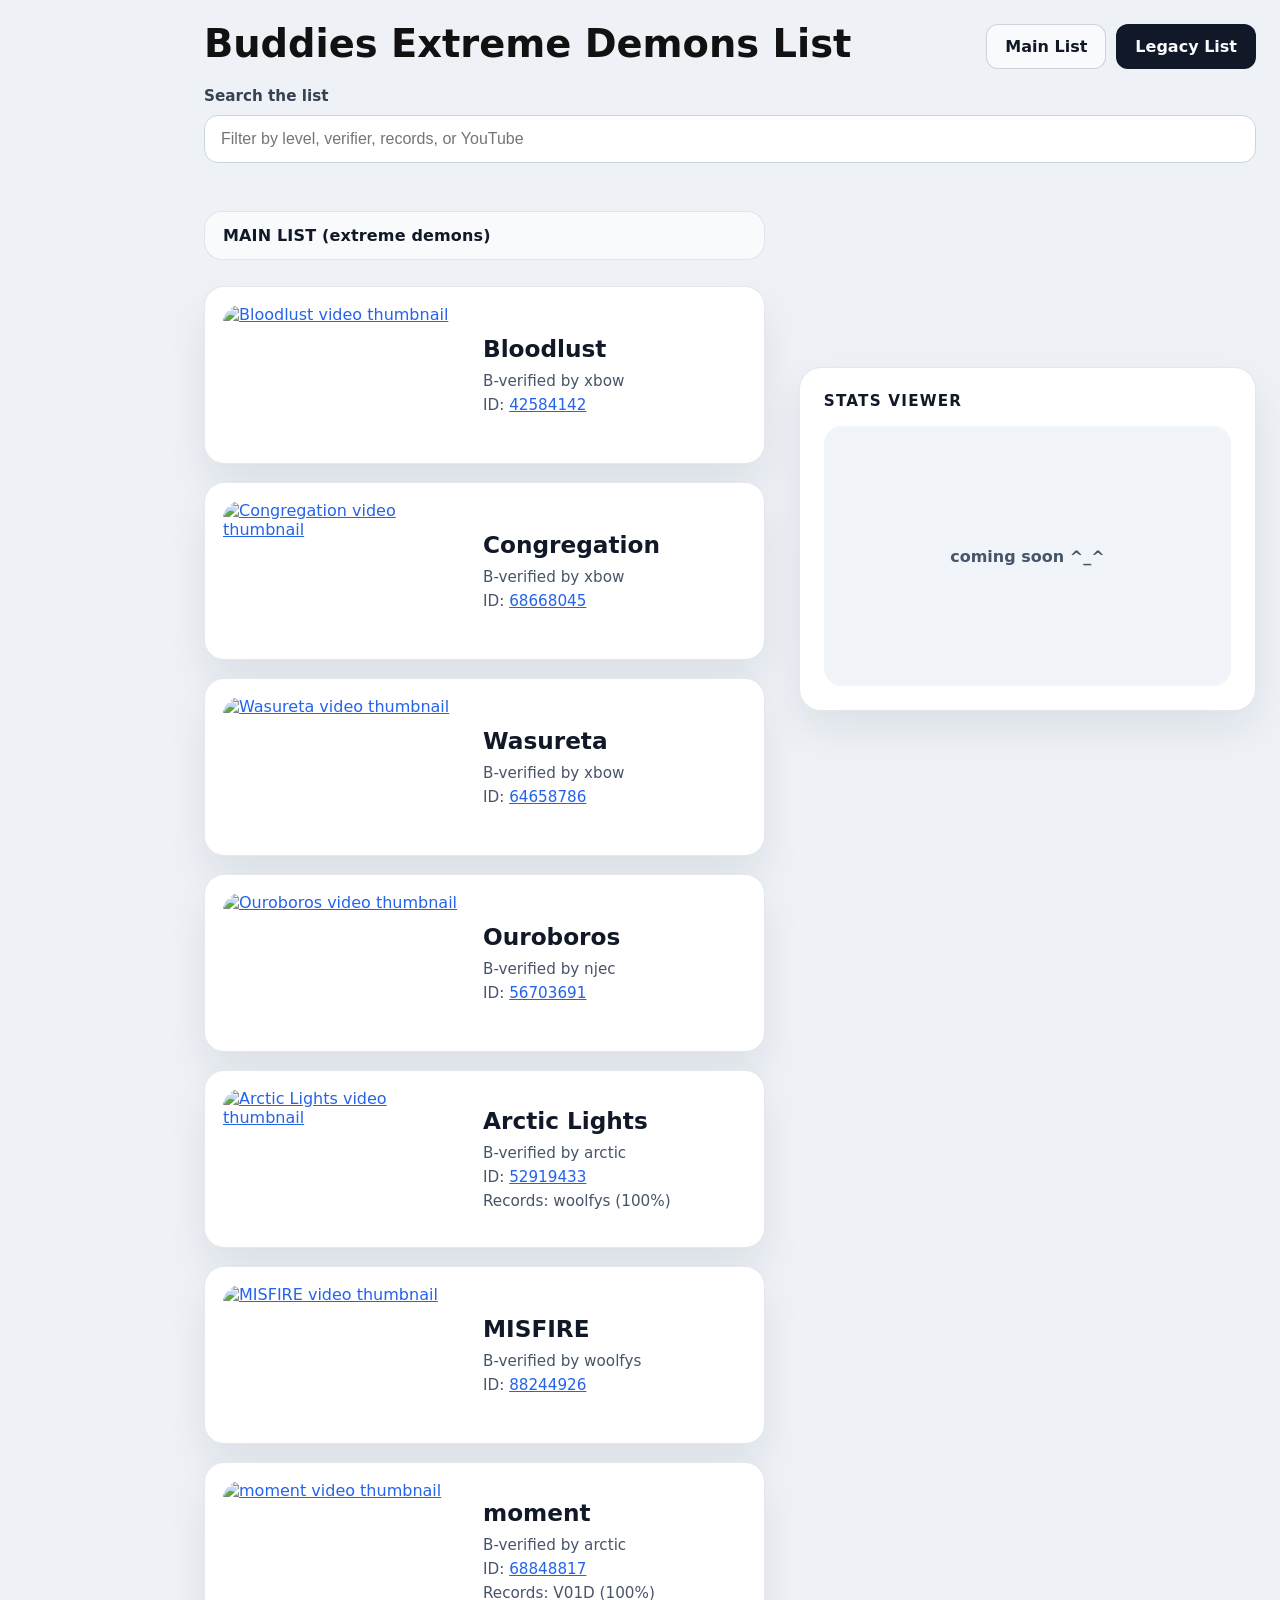
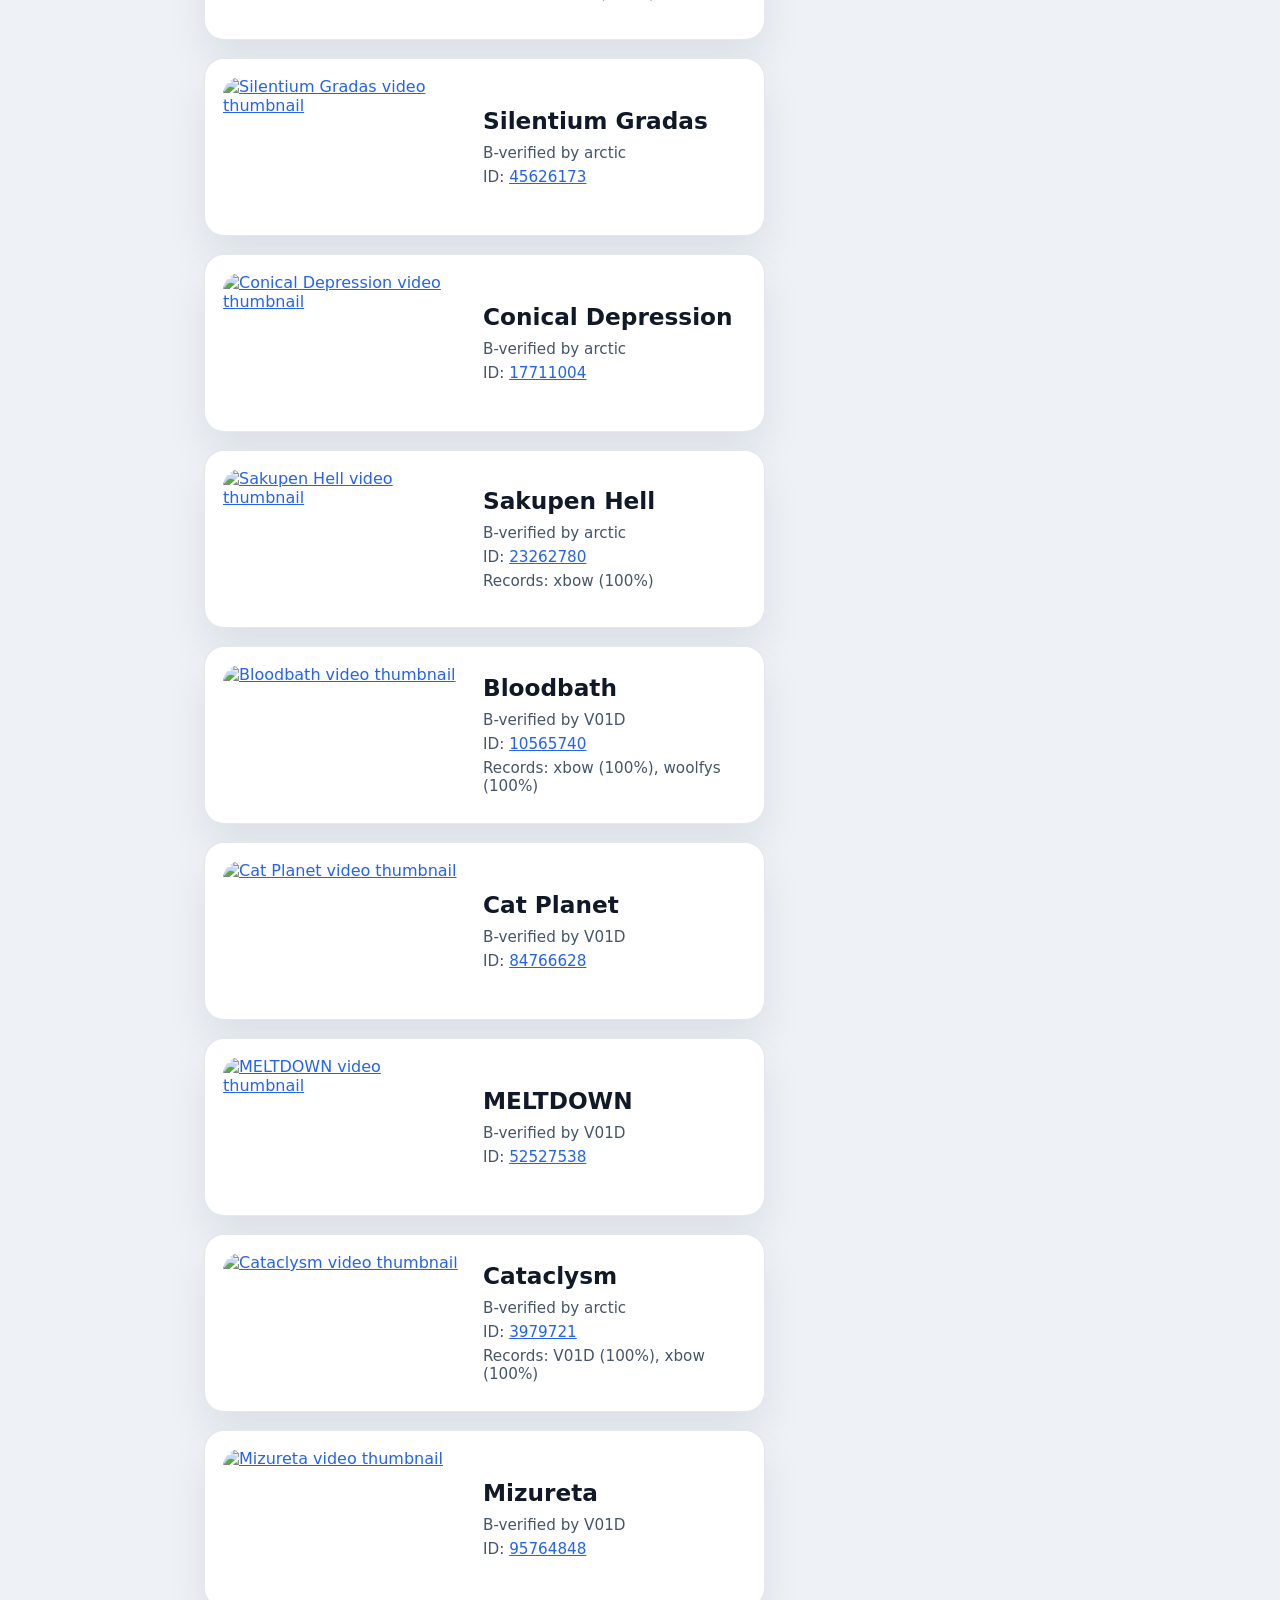
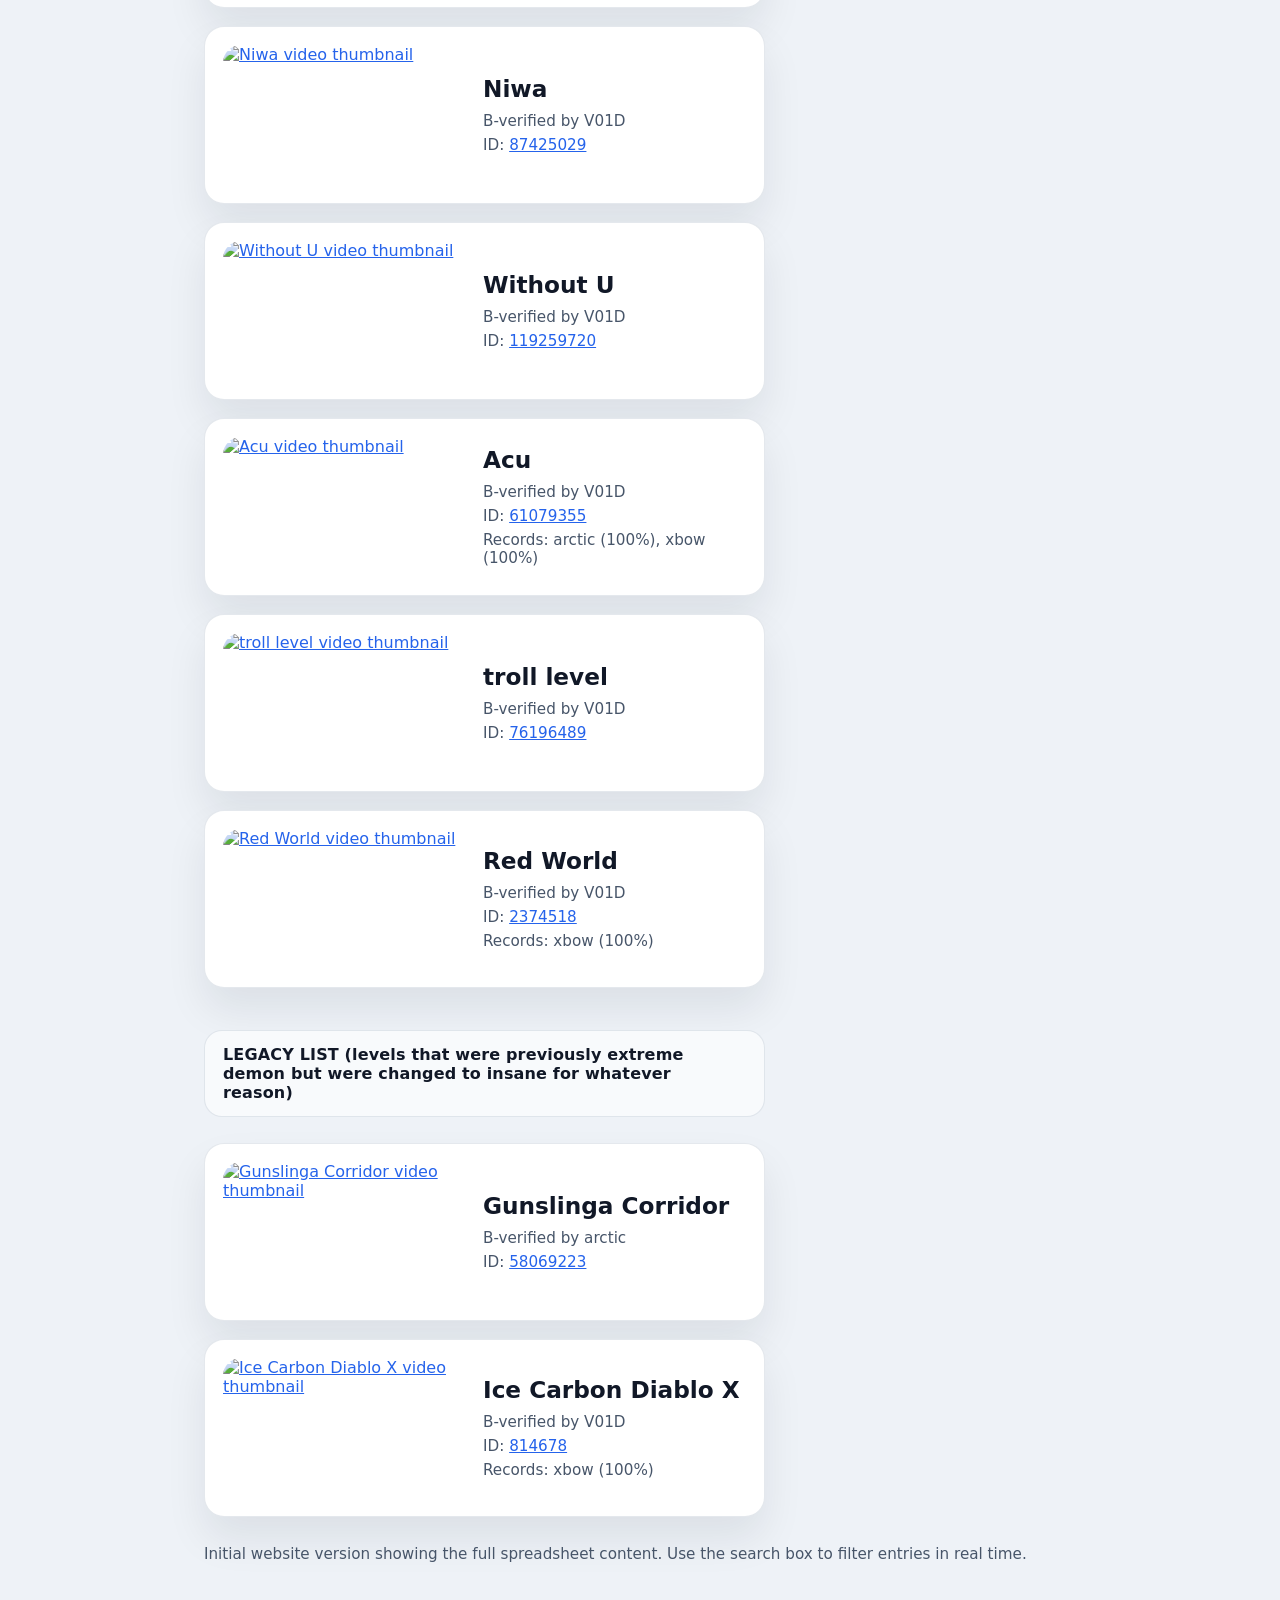
==== index.html @ 25b62f2b "dangle daniel" ====
<!DOCTYPE html>
<html lang="en">
<head>
  <meta charset="UTF-8" />
  <meta name="viewport" content="width=device-width, initial-scale=1.0" />
  <title>Buddies Extreme Demons List</title>
  <link rel="stylesheet" href="styles.css" />
</head>
<body>
  <div class="page-shell">
    <header>
      <div class="top-bar">
        <div>
          <h1>Buddies Extreme Demons List</h1>
        </div>
        <div class="button-row">
          <a class="nav-button" href="#main-list">Main List</a>
          <a class="nav-button secondary" href="#legacy-list">Legacy List</a>
        </div>
      </div>

      <div class="search-row">
        <label for="search">Search the list</label>
        <input id="search" type="search" placeholder="Filter by level, verifier, records, or YouTube" autocomplete="off" />
      </div>
    </header>

    <main class="content-layout">
      <div class="left-column">
        <div id="cardsContainer" class="cards-grid"></div>
      </div>

      <aside class="stats-panel">
        <p class="stats-label">Stats Viewer</p>
        <div class="stats-window">
          <span>coming soon ^_^</span>
        </div>
      </aside>
    </main>

    <footer>
      <p>Initial website version showing the full spreadsheet content.
      Use the search box to filter entries in real time.</p>
    </footer>
  </div>

  <script src="data.js"></script>
  <script src="app.js"></script>
</body>
</html>
---- styles.css ----
* {
  box-sizing: border-box;
}

body {
  margin: 0;
  font-family: Inter, system-ui, -apple-system, BlinkMacSystemFont, 'Segoe UI', sans-serif;
  color: #111;
  background: #eef2f7;
}

.page-shell {
  max-width: 1400px;
  margin: 0 0 0 180px;
  padding: 24px 24px 40px 24px;
}

header {
  margin-bottom: 24px;
}

.hero {
  display: flex;
  align-items: flex-start;
  justify-content: space-between;
  gap: 24px;
  margin-bottom: 18px;
}

h1 {
  margin: 0;
  font-size: clamp(2rem, 3vw, 3rem);
  line-height: 1.05;
}

.subtitle {
  margin: 10px 0 0;
  max-width: 760px;
  color: #4b5563;
  font-size: 1rem;
}

.top-bar {
  display: flex;
  justify-content: space-between;
  align-items: flex-start;
  gap: 24px;
  margin-bottom: 18px;
}

.button-row {
  display: flex;
  gap: 10px;
  flex-wrap: wrap;
}

.nav-button {
  display: inline-flex;
  align-items: center;
  justify-content: center;
  padding: 12px 18px;
  border-radius: 12px;
  font-weight: 700;
  color: #111827;
  background: #f8fafc;
  border: 1px solid rgba(148, 163, 184, 0.45);
  text-decoration: none;
  transition: transform 0.2s ease, box-shadow 0.2s ease, background 0.2s ease;
}

.nav-button:hover {
  transform: translateY(-1px);
  background: #ffffff;
  box-shadow: 0 10px 24px rgba(15, 23, 42, 0.08);
}

.nav-button.secondary {
  background: #111827;
  color: #f8fafc;
  border-color: transparent;
}

.search-row {
  display: grid;
  gap: 10px;
  margin-top: 10px;
}

.search-row label {
  font-size: 0.95rem;
  font-weight: 600;
  color: #374151;
}

.search-row input {
  width: 100%;
  min-height: 44px;
  border: 1px solid #cbd5e1;
  border-radius: 14px;
  padding: 14px 16px;
  font-size: 1rem;
  background: #fff;
  color: #111827;
}

.cards-grid {
  display: grid;
  grid-template-columns: 1fr;
  gap: 18px;
  width: min(1200px, 100%);
}

.card {
  display: grid;
  grid-template-columns: 240px 1fr;
  gap: 20px;
  background: #ffffff;
  border-radius: 20px;
  padding: 18px;
  border: 1px solid rgba(148, 163, 184, 0.25);
  box-shadow: 0 22px 40px rgba(15, 23, 42, 0.08);
  align-items: center;
}

.card-media {
  min-height: 140px;
  overflow: hidden;
  border-radius: 18px;
}

.card-media img {
  width: 100%;
  height: 100%;
  object-fit: cover;
  display: block;
  transition: transform 0.25s ease;
}

.card-media:hover img {
  transform: scale(1.03);
}

.card-body {
  display: flex;
  flex-direction: column;
  gap: 10px;
}

.card-title {
  margin: 0;
  font-size: 1.45rem;
  line-height: 1.1;
}

.card-title a {
  color: #111827;
  text-decoration: none;
}

.card-title a:hover {
  text-decoration: underline;
}

.card-meta {
  display: grid;
  gap: 6px;
  color: #475569;
  font-size: 0.95rem;
}

.card-meta .meta-line {
  display: block;
}

.card-meta strong {
  color: #111827;
}

.copy-id {
  background: transparent;
  border: none;
  padding: 0;
  margin: 0;
  color: #2563eb;
  font-weight: 700;
  cursor: pointer;
  font: inherit;
  text-decoration: underline;
}

.copy-id:hover {
  opacity: 0.85;
}

.section-heading {
  margin-top: 24px;
  margin-bottom: 8px;
  padding: 14px 18px;
  background: #f8fafc;
  border-radius: 18px;
  border: 1px solid rgba(148, 163, 184, 0.25);
  color: #111827;
  font-weight: 700;
  letter-spacing: 0.01em;
}

.content-layout {
  display: grid;
  grid-template-columns: minmax(0, 1.05fr) minmax(380px, 0.8fr);
  gap: 64px;
  align-items: start;
}

.left-column {
  width: 100%;
}

.stats-panel {
  margin-top: 180px;
  margin-left: -30px;
  background: #ffffff;
  border: 1px solid rgba(148, 163, 184, 0.25);
  border-radius: 22px;
  padding: 24px;
  box-shadow: 0 18px 40px rgba(15, 23, 42, 0.08);
}

.stats-label {
  margin: 0 0 16px;
  font-size: 0.95rem;
  font-weight: 700;
  color: #111827;
  text-transform: uppercase;
  letter-spacing: 0.08em;
}

.stats-window {
  min-height: 260px;
  display: grid;
  place-items: center;
  background: #f1f5f9;
  border-radius: 18px;
  color: #475569;
  font-size: 1rem;
  font-weight: 600;
}

.thumbnail-label {
  position: absolute;
  right: 12px;
  bottom: 12px;
  padding: 6px 10px;
  background: rgba(17, 24, 39, 0.88);
  color: #f8fafc;
  font-size: 0.85rem;
  border-radius: 999px;
}

footer {
  margin-top: 28px;
  color: #475569;
  font-size: 0.95rem;
}

.detail-layout {
  display: grid;
  grid-template-columns: minmax(0, 1.6fr) minmax(320px, 0.9fr);
  gap: 36px;
  align-items: start;
  margin-top: 12px;
}

.detail-video-panel,
.info-block {
  background: #ffffff;
  border: 1px solid rgba(148, 163, 184, 0.25);
  border-radius: 24px;
  padding: 22px;
  box-shadow: 0 18px 40px rgba(15, 23, 42, 0.06);
}

.detail-video-title {
  margin: 0 0 16px;
  font-size: 1.05rem;
  font-weight: 700;
  color: #111827;
}

.detail-video-frame {
  width: 100%;
  aspect-ratio: 16 / 9;
  background: #000;
  border-radius: 18px;
  overflow: hidden;
}

.detail-video-frame iframe {
  width: 100%;
  height: 100%;
  border: 0;
  display: block;
}

.detail-info-panel {
  display: grid;
  gap: 20px;
}

.info-block h2 {
  margin: 0 0 16px;
  font-size: 1rem;
  font-weight: 700;
  color: #111827;
}

.info-block p {
  margin: 8px 0;
  color: #334155;
  line-height: 1.5;
}

.info-block strong {
  color: #111827;
}

.record-holders {
  display: grid;
  gap: 12px;
  margin-top: 6px;
}

.record-holder {
  padding: 14px 16px;
  border-radius: 16px;
  background: #f8fafc;
  color: #0f172a;
  font-weight: 600;
}

a {
  color: #2563eb;
}

@media (max-width: 960px) {
  .content-layout {
    grid-template-columns: 1fr;
  }

  .card {
    grid-template-columns: 1fr;
  }
}

@media (max-width: 760px) {
  .top-bar,
  .button-row {
    flex-direction: column;
    align-items: stretch;
  }

  .page-shell {
    margin-left: 0;
    padding-left: 16px;
    padding-right: 16px;
  }

  .card {
    padding: 14px;
  }

  .card-media {
    min-height: 140px;
  }

  .search-row input {
    min-height: 42px;
  }
}
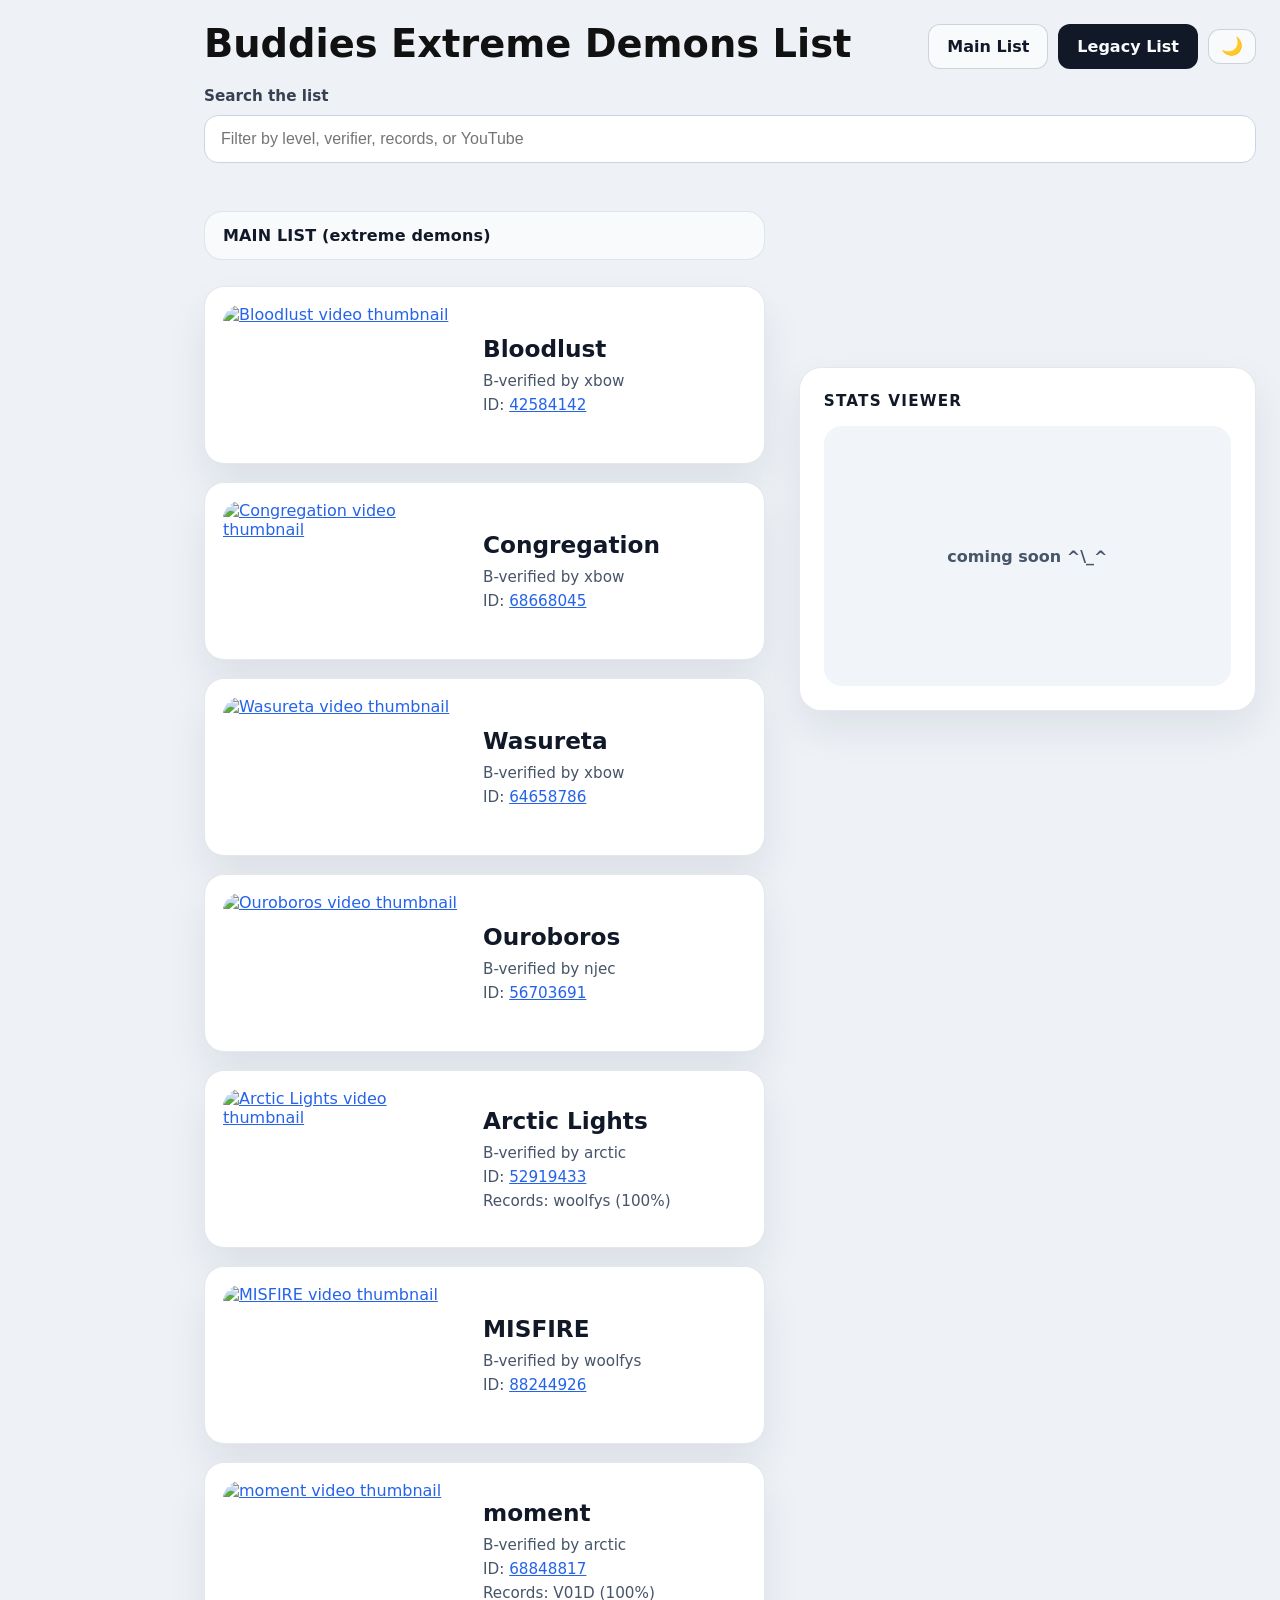
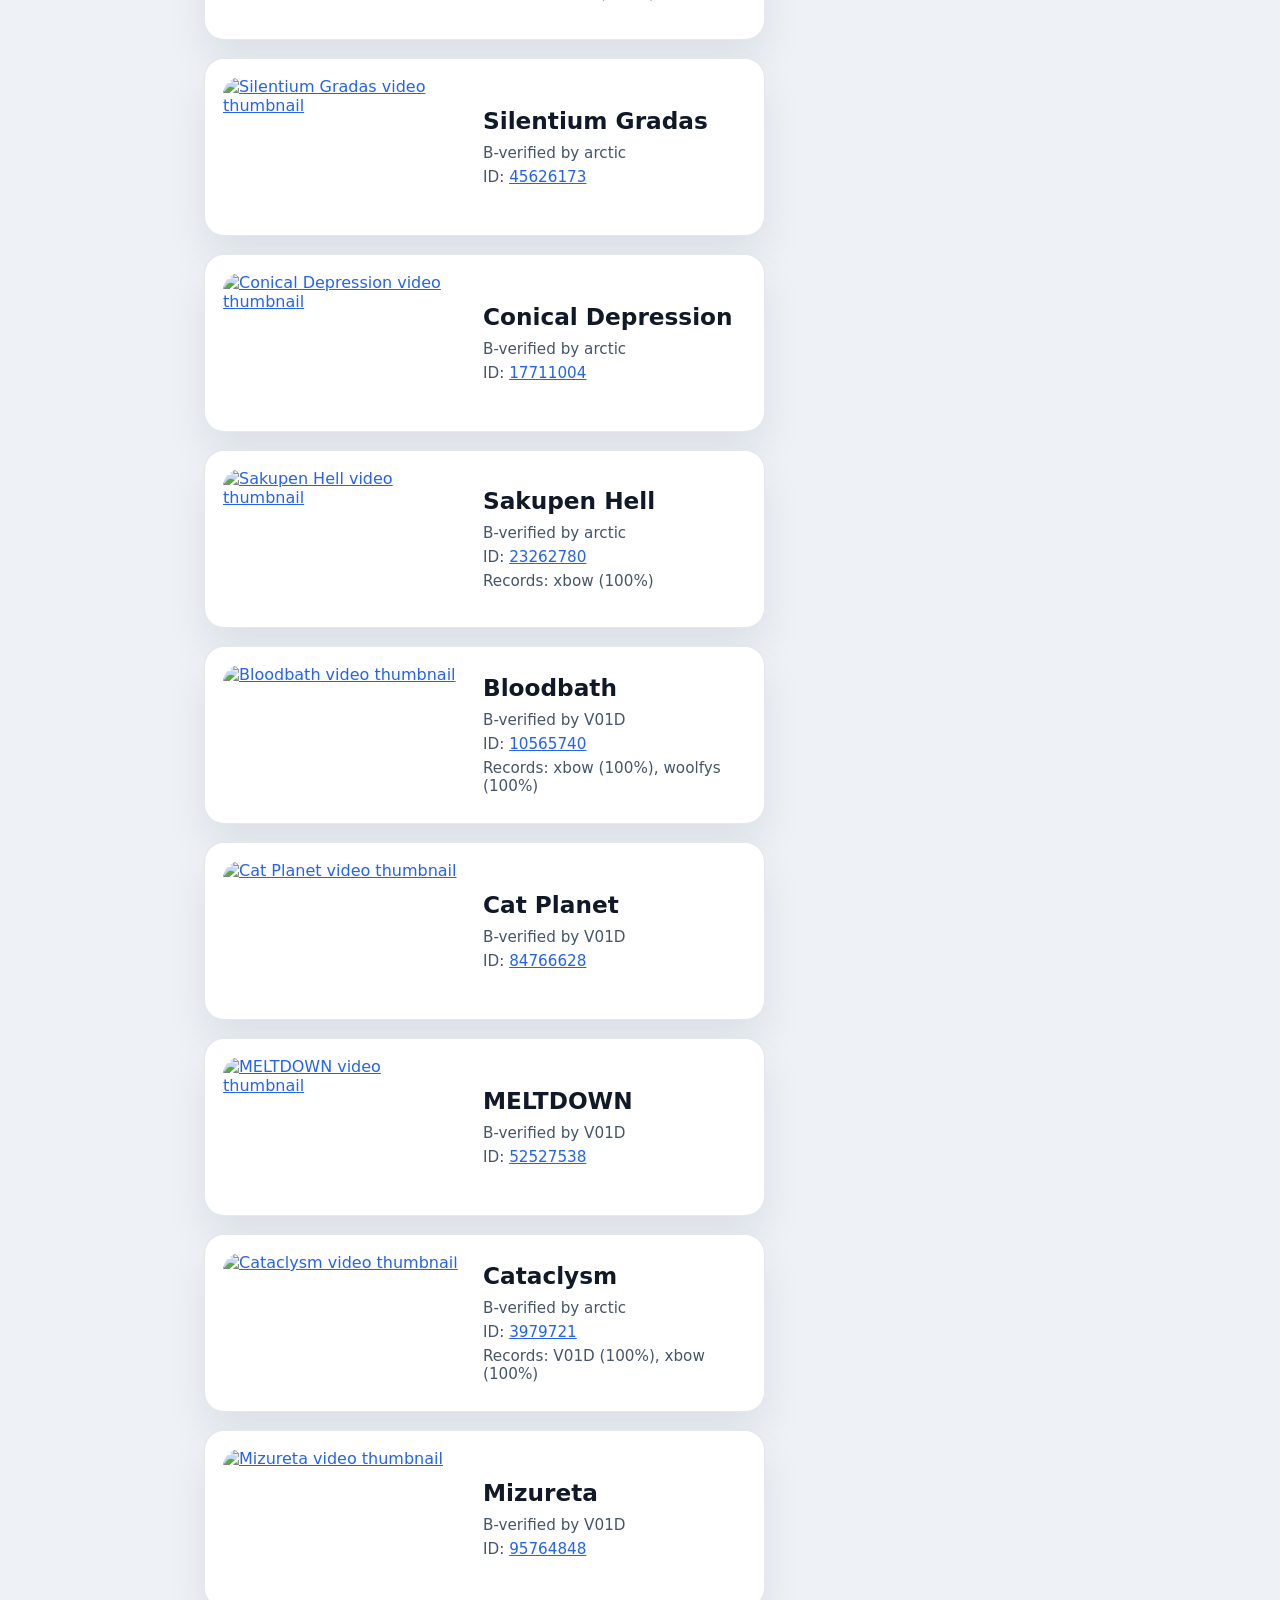
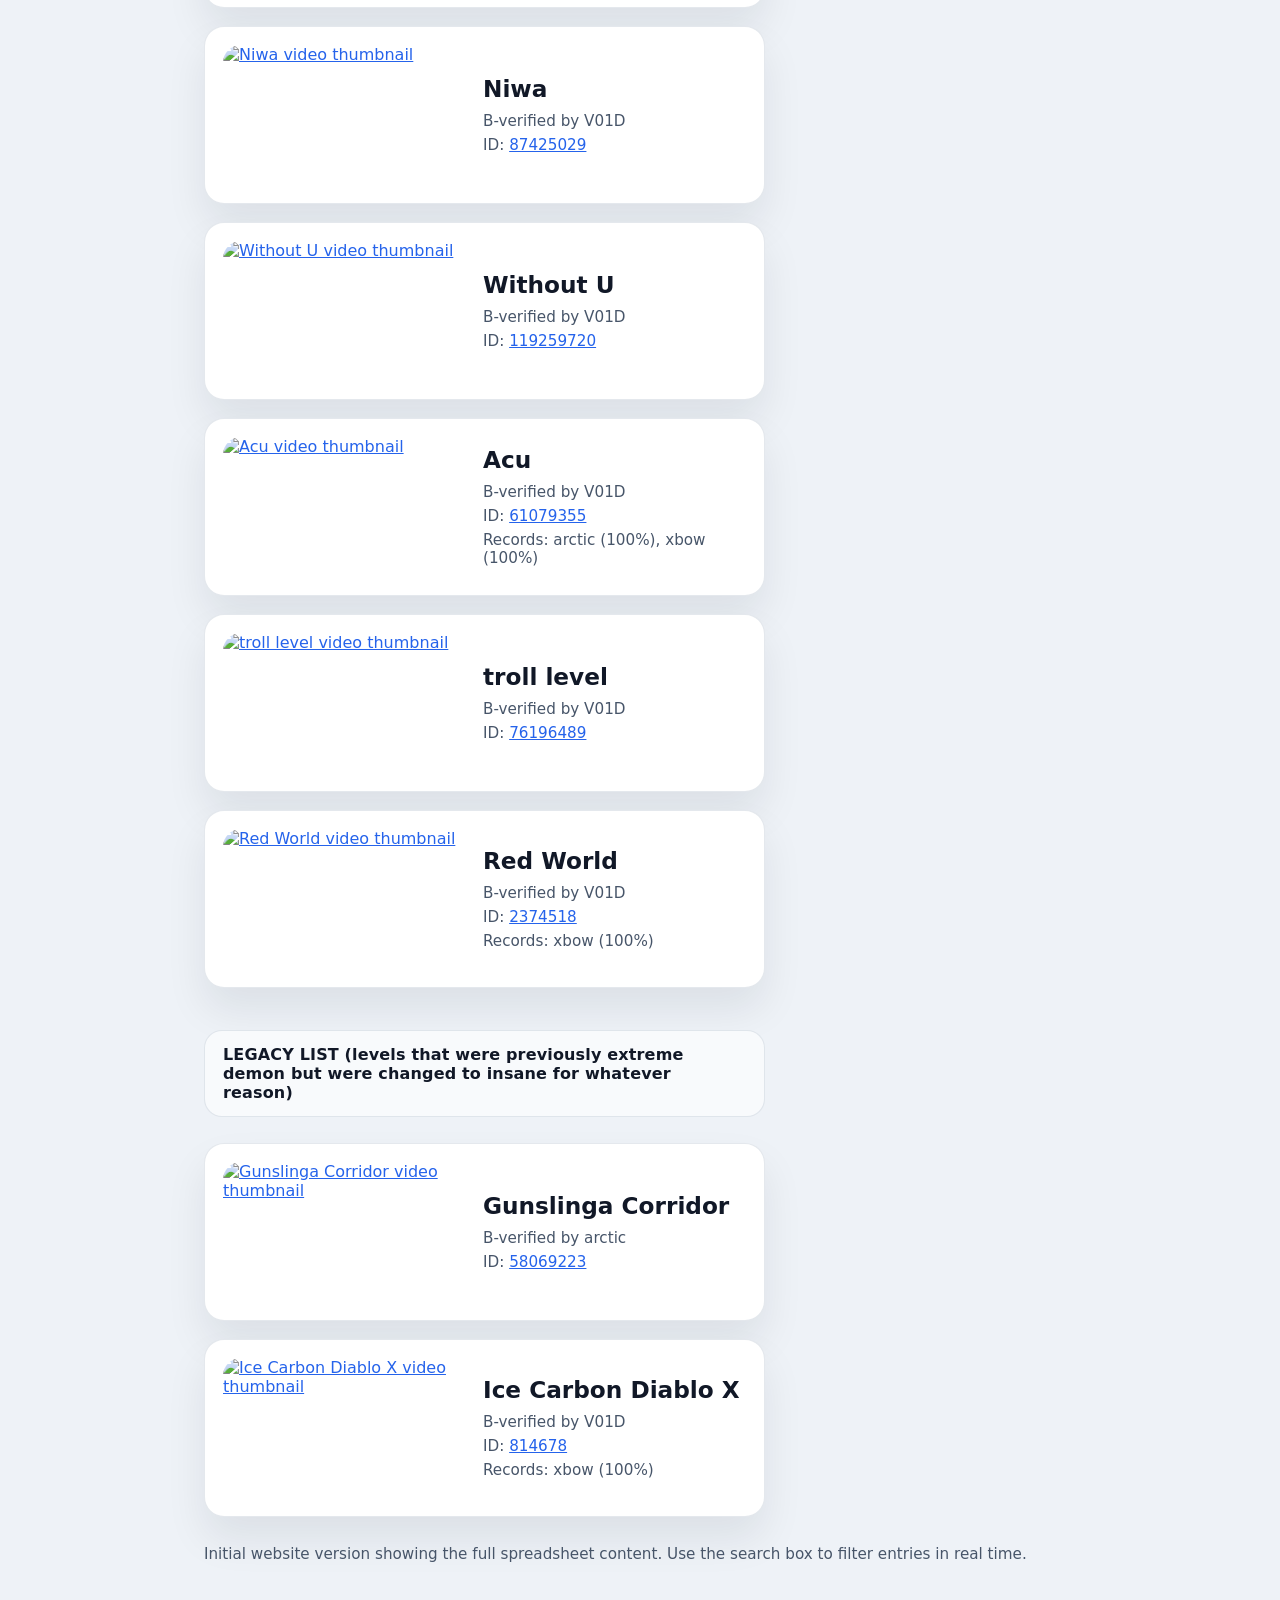
==== commit 1a85cfb2: "dingle penis" ====
--- a/index.html
+++ b/index.html
@@ -16,9 +16,9 @@
         <div class="button-row">
           <a class="nav-button" href="#main-list">Main List</a>
           <a class="nav-button secondary" href="#legacy-list">Legacy List</a>
+          <button id="theme-toggle" class="theme-toggle" aria-label="Toggle theme">🌙</button>
         </div>
       </div>
-
       <div class="search-row">
         <label for="search">Search the list</label>
         <input id="search" type="search" placeholder="Filter by level, verifier, records, or YouTube" autocomplete="off" />
@@ -29,11 +29,10 @@
       <div class="left-column">
         <div id="cardsContainer" class="cards-grid"></div>
       </div>
-
       <aside class="stats-panel">
         <p class="stats-label">Stats Viewer</p>
         <div class="stats-window">
-          <span>coming soon ^_^</span>
+          <span>coming soon ^\_^</span>
         </div>
       </aside>
     </main>
@@ -46,5 +45,17 @@
 
   <script src="data.js"></script>
   <script src="app.js"></script>
+  <script>
+    const themeToggle = document.getElementById('theme-toggle');
+    if (localStorage.getItem('theme') === 'dark') {
+      document.documentElement.classList.add('dark');
+      themeToggle.textContent = '☀️';
+    }
+    themeToggle.addEventListener('click', () => {
+      const isDark = document.documentElement.classList.toggle('dark');
+      themeToggle.textContent = isDark ? '☀️' : '🌙';
+      localStorage.setItem('theme', isDark ? 'dark' : 'light');
+    });
+  </script>
 </body>
-</html>
+</html>
--- a/styles.css
+++ b/styles.css
@@ -2,11 +2,70 @@
   box-sizing: border-box;
 }
 
+/* ── Theme tokens ── */
+:root {
+  --bg: #eef2f7;
+  --surface: #ffffff;
+  --surface-muted: #f8fafc;
+  --surface-inset: #f1f5f9;
+  --text: #111;
+  --text-heading: #111827;
+  --text-muted: #475569;
+  --text-subtle: #374151;
+  --text-secondary: #4b5563;
+  --text-deep: #334155;
+  --text-darkest: #0f172a;
+  --border: rgba(148, 163, 184, 0.25);
+  --border-input: #cbd5e1;
+  --border-btn: rgba(148, 163, 184, 0.45);
+  --shadow-card: rgba(15, 23, 42, 0.08);
+  --shadow-stats: rgba(15, 23, 42, 0.08);
+  --shadow-detail: rgba(15, 23, 42, 0.06);
+  --btn-primary-bg: #f8fafc;
+  --btn-primary-color: #111827;
+  --btn-primary-hover: #ffffff;
+  --btn-secondary-bg: #111827;
+  --btn-secondary-color: #f8fafc;
+  --link: #2563eb;
+  --thumbnail-bg: rgba(17, 24, 39, 0.88);
+  --thumbnail-color: #f8fafc;
+}
+
+:root.dark {
+  --bg: #0f0f13;
+  --surface: #1a1a22;
+  --surface-muted: #22222d;
+  --surface-inset: #16161f;
+  --text: #e8e8f0;
+  --text-heading: #f0f0f8;
+  --text-muted: #8892a4;
+  --text-subtle: #9aa3b2;
+  --text-secondary: #8a94a6;
+  --text-deep: #a0aab8;
+  --text-darkest: #dde2ec;
+  --border: rgba(148, 163, 184, 0.12);
+  --border-input: rgba(148, 163, 184, 0.25);
+  --border-btn: rgba(148, 163, 184, 0.2);
+  --shadow-card: rgba(0, 0, 0, 0.35);
+  --shadow-stats: rgba(0, 0, 0, 0.35);
+  --shadow-detail: rgba(0, 0, 0, 0.3);
+  --btn-primary-bg: #22222d;
+  --btn-primary-color: #e8e8f0;
+  --btn-primary-hover: #2a2a38;
+  --btn-secondary-bg: #e8e8f0;
+  --btn-secondary-color: #111827;
+  --link: #60a5fa;
+  --thumbnail-bg: rgba(0, 0, 0, 0.75);
+  --thumbnail-color: #f0f0f8;
+}
+
+/* ── Base ── */
 body {
   margin: 0;
   font-family: Inter, system-ui, -apple-system, BlinkMacSystemFont, 'Segoe UI', sans-serif;
-  color: #111;
-  background: #eef2f7;
+  color: var(--text);
+  background: var(--bg);
+  transition: background 0.3s ease, color 0.3s ease;
 }
 
 .page-shell {
@@ -36,10 +95,11 @@
 .subtitle {
   margin: 10px 0 0;
   max-width: 760px;
-  color: #4b5563;
+  color: var(--text-secondary);
   font-size: 1rem;
 }
 
+/* ── Top bar & nav ── */
 .top-bar {
   display: flex;
   justify-content: space-between;
@@ -52,6 +112,7 @@
   display: flex;
   gap: 10px;
   flex-wrap: wrap;
+  align-items: center;
 }
 
 .nav-button {
@@ -61,25 +122,45 @@
   padding: 12px 18px;
   border-radius: 12px;
   font-weight: 700;
-  color: #111827;
-  background: #f8fafc;
-  border: 1px solid rgba(148, 163, 184, 0.45);
+  color: var(--btn-primary-color);
+  background: var(--btn-primary-bg);
+  border: 1px solid var(--border-btn);
   text-decoration: none;
   transition: transform 0.2s ease, box-shadow 0.2s ease, background 0.2s ease;
 }
 
 .nav-button:hover {
   transform: translateY(-1px);
-  background: #ffffff;
-  box-shadow: 0 10px 24px rgba(15, 23, 42, 0.08);
+  background: var(--btn-primary-hover);
+  box-shadow: 0 10px 24px var(--shadow-card);
 }
 
 .nav-button.secondary {
-  background: #111827;
-  color: #f8fafc;
+  background: var(--btn-secondary-bg);
+  color: var(--btn-secondary-color);
   border-color: transparent;
 }
 
+/* ── Theme toggle button ── */
+.theme-toggle {
+  background: var(--btn-primary-bg);
+  border: 1px solid var(--border-btn);
+  color: var(--text);
+  cursor: pointer;
+  font-size: 1.1rem;
+  padding: 8px 12px;
+  border-radius: 12px;
+  line-height: 1;
+  transition: background 0.2s ease, border-color 0.2s ease, transform 0.2s ease;
+}
+
+.theme-toggle:hover {
+  transform: translateY(-1px);
+  background: var(--btn-primary-hover);
+  box-shadow: 0 10px 24px var(--shadow-card);
+}
+
+/* ── Search ── */
 .search-row {
   display: grid;
   gap: 10px;
@@ -89,20 +170,22 @@
 .search-row label {
   font-size: 0.95rem;
   font-weight: 600;
-  color: #374151;
+  color: var(--text-subtle);
 }
 
 .search-row input {
   width: 100%;
   min-height: 44px;
-  border: 1px solid #cbd5e1;
+  border: 1px solid var(--border-input);
   border-radius: 14px;
   padding: 14px 16px;
   font-size: 1rem;
-  background: #fff;
-  color: #111827;
-}
-
+  background: var(--surface);
+  color: var(--text-heading);
+  transition: background 0.3s ease, border-color 0.3s ease, color 0.3s ease;
+}
+
+/* ── Cards ── */
 .cards-grid {
   display: grid;
   grid-template-columns: 1fr;
@@ -114,12 +197,13 @@
   display: grid;
   grid-template-columns: 240px 1fr;
   gap: 20px;
-  background: #ffffff;
+  background: var(--surface);
   border-radius: 20px;
   padding: 18px;
-  border: 1px solid rgba(148, 163, 184, 0.25);
-  box-shadow: 0 22px 40px rgba(15, 23, 42, 0.08);
+  border: 1px solid var(--border);
+  box-shadow: 0 22px 40px var(--shadow-card);
   align-items: center;
+  transition: background 0.3s ease;
 }
 
 .card-media {
@@ -153,7 +237,7 @@
 }
 
 .card-title a {
-  color: #111827;
+  color: var(--text-heading);
   text-decoration: none;
 }
 
@@ -164,7 +248,7 @@
 .card-meta {
   display: grid;
   gap: 6px;
-  color: #475569;
+  color: var(--text-muted);
   font-size: 0.95rem;
 }
 
@@ -173,7 +257,7 @@
 }
 
 .card-meta strong {
-  color: #111827;
+  color: var(--text-heading);
 }
 
 .copy-id {
@@ -181,7 +265,7 @@
   border: none;
   padding: 0;
   margin: 0;
-  color: #2563eb;
+  color: var(--link);
   font-weight: 700;
   cursor: pointer;
   font: inherit;
@@ -192,18 +276,20 @@
   opacity: 0.85;
 }
 
+/* ── Section heading ── */
 .section-heading {
   margin-top: 24px;
   margin-bottom: 8px;
   padding: 14px 18px;
-  background: #f8fafc;
+  background: var(--surface-muted);
   border-radius: 18px;
-  border: 1px solid rgba(148, 163, 184, 0.25);
-  color: #111827;
+  border: 1px solid var(--border);
+  color: var(--text-heading);
   font-weight: 700;
   letter-spacing: 0.01em;
 }
 
+/* ── Layout ── */
 .content-layout {
   display: grid;
   grid-template-columns: minmax(0, 1.05fr) minmax(380px, 0.8fr);
@@ -215,21 +301,23 @@
   width: 100%;
 }
 
+/* ── Stats panel ── */
 .stats-panel {
   margin-top: 180px;
   margin-left: -30px;
-  background: #ffffff;
-  border: 1px solid rgba(148, 163, 184, 0.25);
+  background: var(--surface);
+  border: 1px solid var(--border);
   border-radius: 22px;
   padding: 24px;
-  box-shadow: 0 18px 40px rgba(15, 23, 42, 0.08);
+  box-shadow: 0 18px 40px var(--shadow-stats);
+  transition: background 0.3s ease;
 }
 
 .stats-label {
   margin: 0 0 16px;
   font-size: 0.95rem;
   font-weight: 700;
-  color: #111827;
+  color: var(--text-heading);
   text-transform: uppercase;
   letter-spacing: 0.08em;
 }
@@ -238,30 +326,34 @@
   min-height: 260px;
   display: grid;
   place-items: center;
-  background: #f1f5f9;
+  background: var(--surface-inset);
   border-radius: 18px;
-  color: #475569;
+  color: var(--text-muted);
   font-size: 1rem;
   font-weight: 600;
-}
-
+  transition: background 0.3s ease;
+}
+
+/* ── Thumbnail label ── */
 .thumbnail-label {
   position: absolute;
   right: 12px;
   bottom: 12px;
   padding: 6px 10px;
-  background: rgba(17, 24, 39, 0.88);
-  color: #f8fafc;
+  background: var(--thumbnail-bg);
+  color: var(--thumbnail-color);
   font-size: 0.85rem;
   border-radius: 999px;
 }
 
+/* ── Footer ── */
 footer {
   margin-top: 28px;
-  color: #475569;
+  color: var(--text-muted);
   font-size: 0.95rem;
 }
 
+/* ── Detail page ── */
 .detail-layout {
   display: grid;
   grid-template-columns: minmax(0, 1.6fr) minmax(320px, 0.9fr);
@@ -272,18 +364,19 @@
 
 .detail-video-panel,
 .info-block {
-  background: #ffffff;
-  border: 1px solid rgba(148, 163, 184, 0.25);
+  background: var(--surface);
+  border: 1px solid var(--border);
   border-radius: 24px;
   padding: 22px;
-  box-shadow: 0 18px 40px rgba(15, 23, 42, 0.06);
+  box-shadow: 0 18px 40px var(--shadow-detail);
+  transition: background 0.3s ease;
 }
 
 .detail-video-title {
   margin: 0 0 16px;
   font-size: 1.05rem;
   font-weight: 700;
-  color: #111827;
+  color: var(--text-heading);
 }
 
 .detail-video-frame {
@@ -310,17 +403,17 @@
   margin: 0 0 16px;
   font-size: 1rem;
   font-weight: 700;
-  color: #111827;
+  color: var(--text-heading);
 }
 
 .info-block p {
   margin: 8px 0;
-  color: #334155;
+  color: var(--text-deep);
   line-height: 1.5;
 }
 
 .info-block strong {
-  color: #111827;
+  color: var(--text-heading);
 }
 
 .record-holders {
@@ -332,15 +425,16 @@
 .record-holder {
   padding: 14px 16px;
   border-radius: 16px;
-  background: #f8fafc;
-  color: #0f172a;
+  background: var(--surface-muted);
+  color: var(--text-darkest);
   font-weight: 600;
 }
 
 a {
-  color: #2563eb;
-}
-
+  color: var(--link);
+}
+
+/* ── Responsive ── */
 @media (max-width: 960px) {
   .content-layout {
     grid-template-columns: 1fr;
@@ -376,3 +470,21 @@
     min-height: 42px;
   }
 }
+
+.theme-toggle {
+  background: var(--btn-primary-bg);
+  border: 1px solid var(--border-btn);
+  color: var(--text);
+  cursor: pointer;
+  font-size: 1.1rem;
+  padding: 8px 12px;
+  border-radius: 12px;
+  line-height: 1;
+  transition: background 0.2s ease, border-color 0.2s ease, transform 0.2s ease;
+}
+
+.theme-toggle:hover {
+  transform: translateY(-1px);
+  background: var(--btn-primary-hover);
+  box-shadow: 0 10px 24px var(--shadow-card);
+}
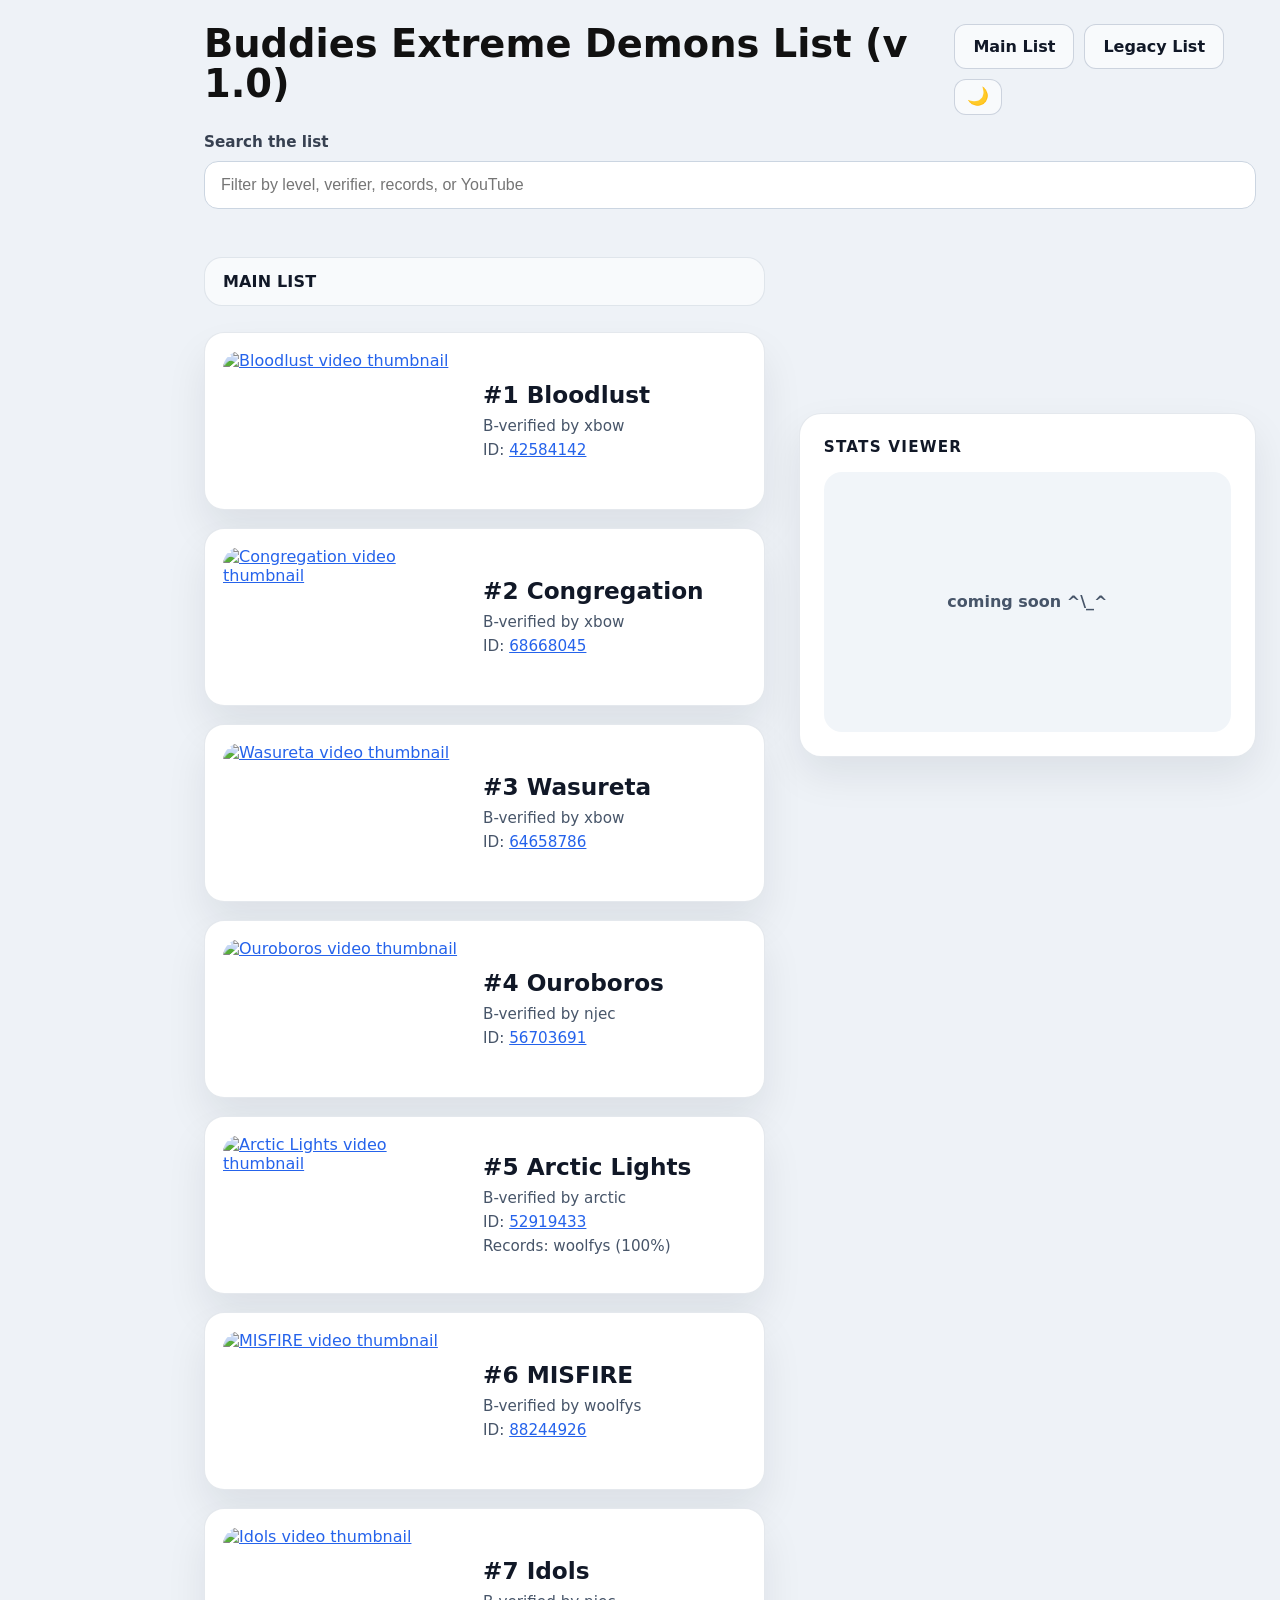
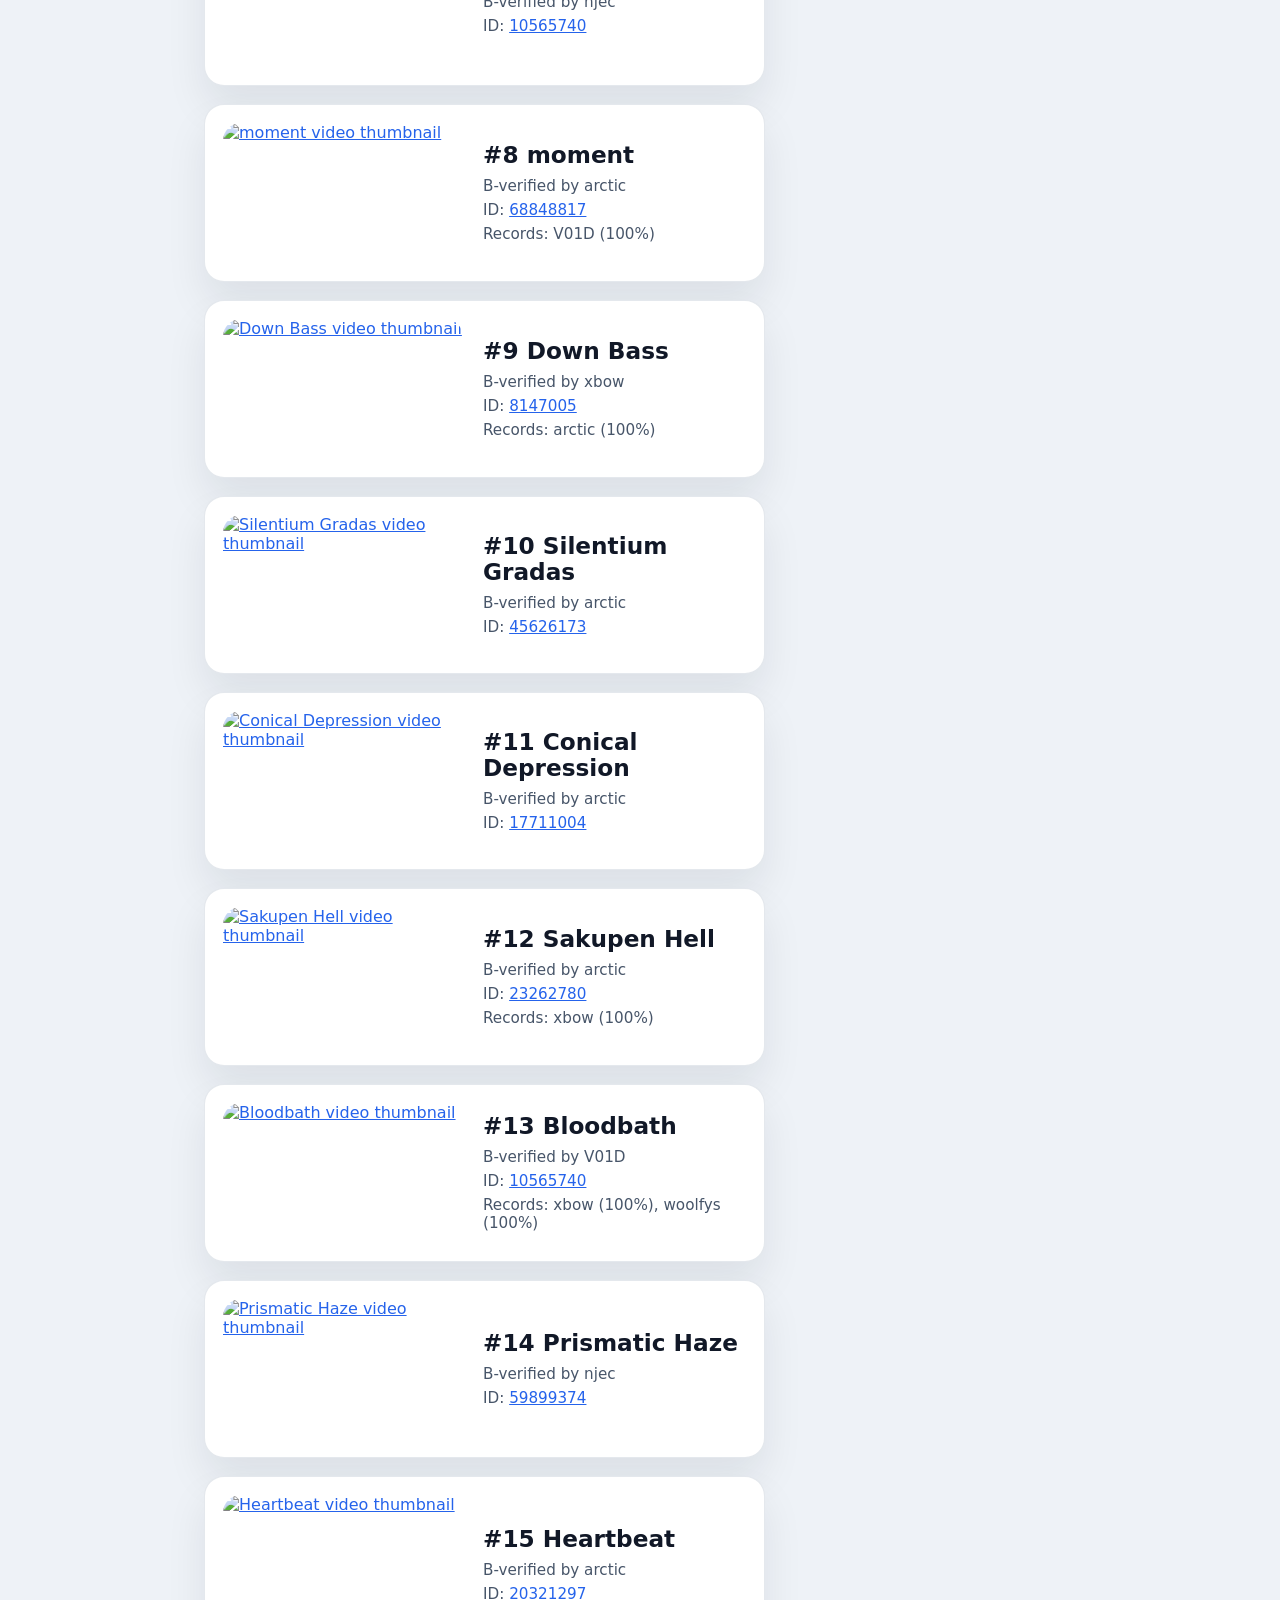
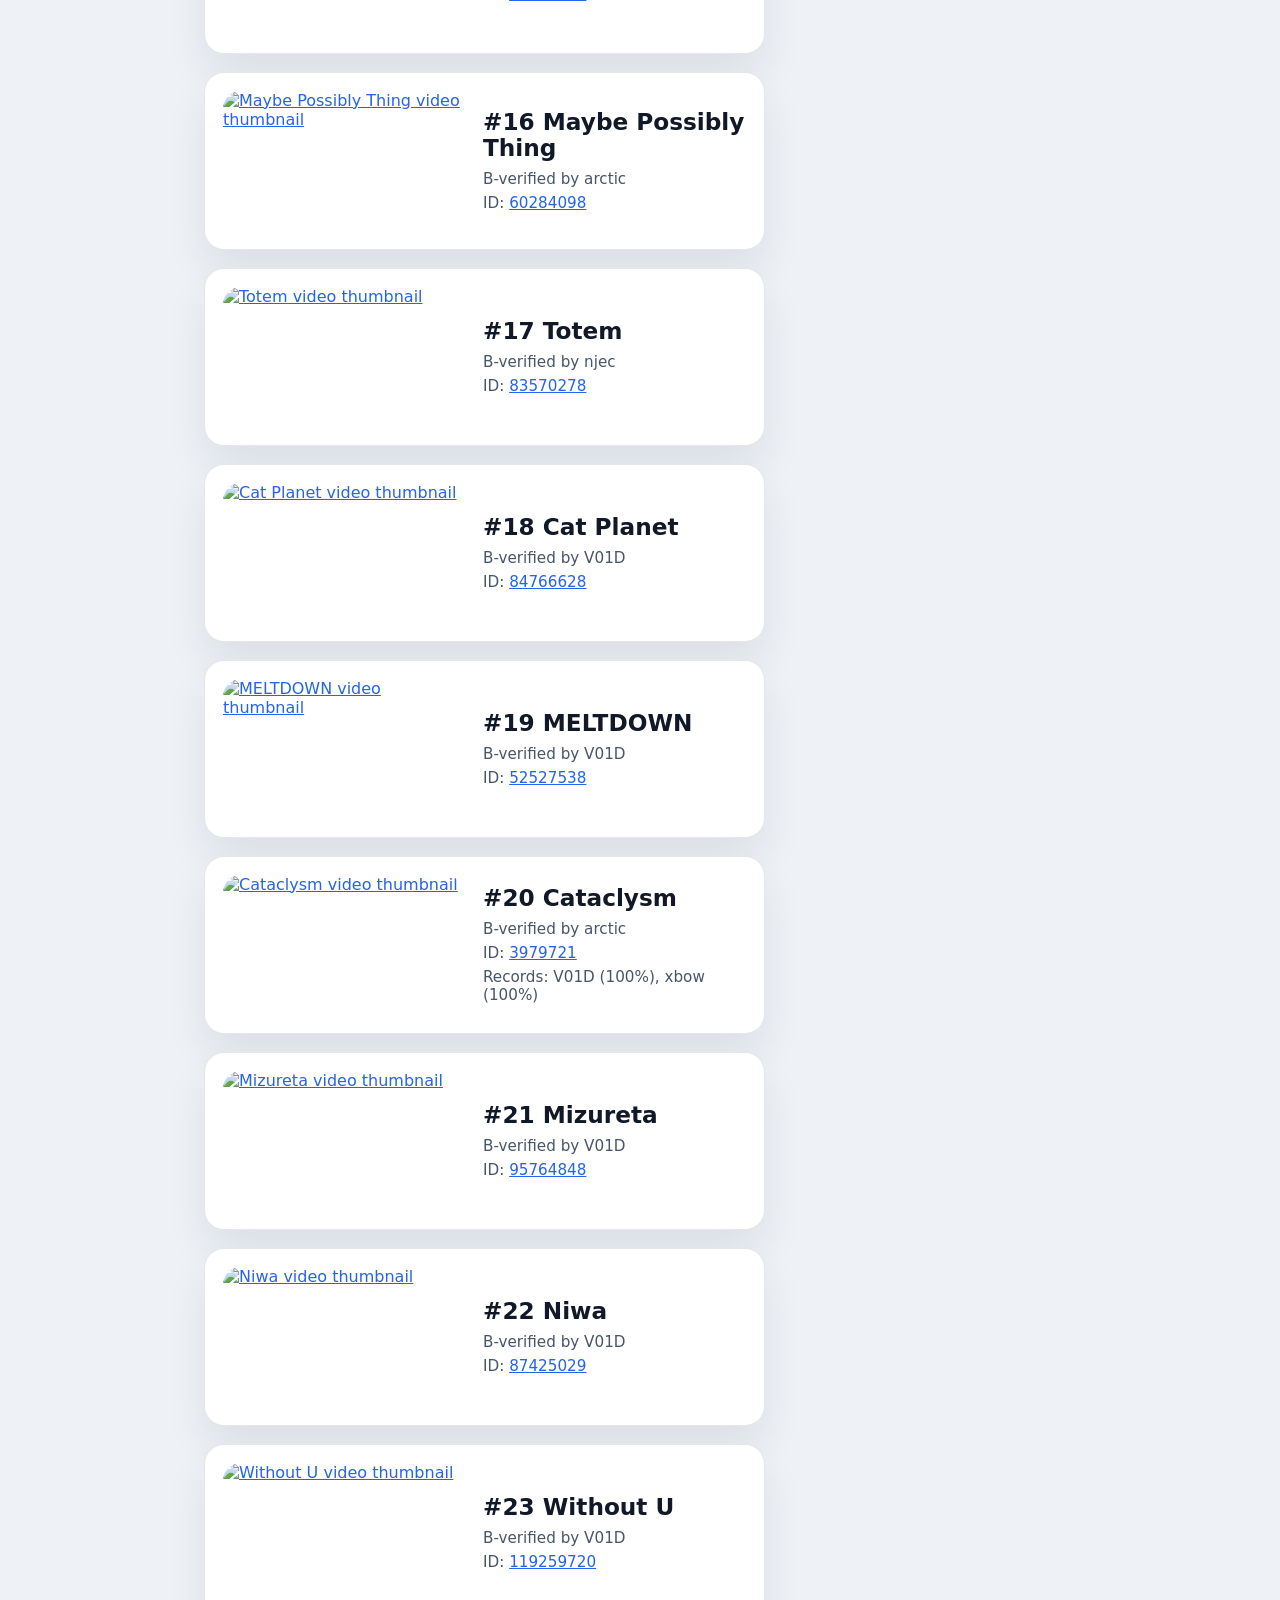
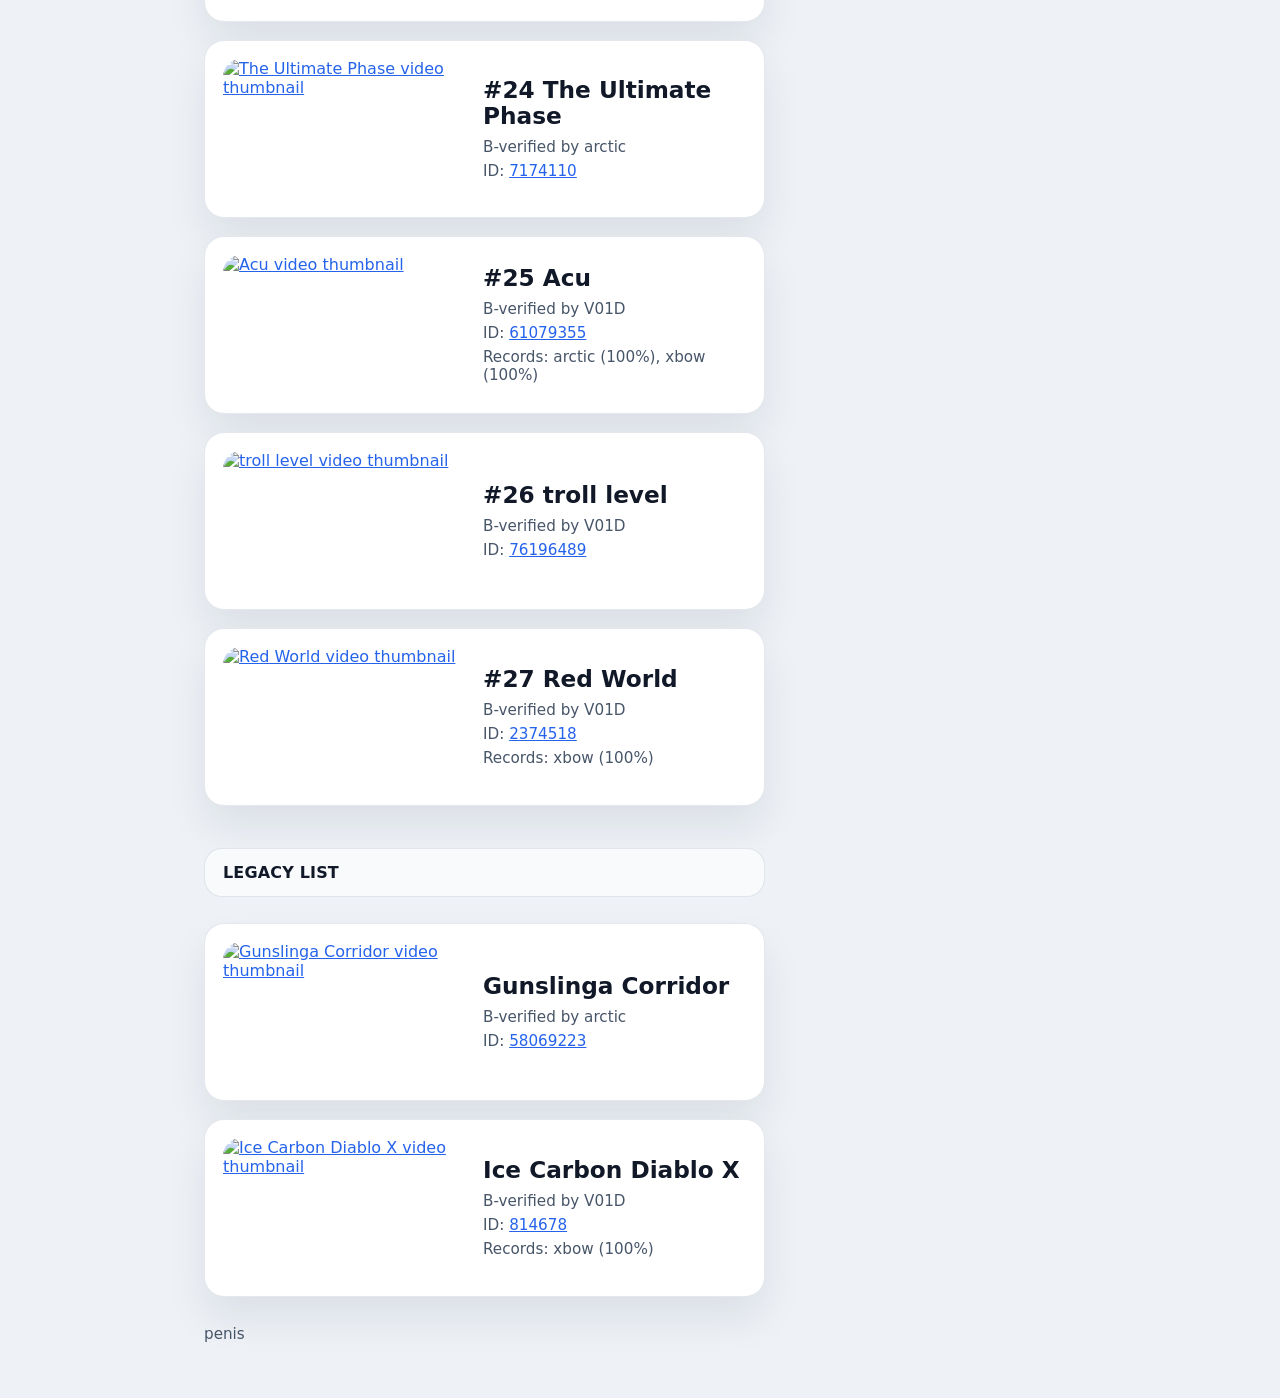
==== commit 716ad5cc: "The Buddies List v1.0 RELEASE!" ====
--- a/index.html
+++ b/index.html
@@ -3,7 +3,7 @@
 <head>
   <meta charset="UTF-8" />
   <meta name="viewport" content="width=device-width, initial-scale=1.0" />
-  <title>Buddies Extreme Demons List</title>
+  <title>Buddies Extreme Demons List (v1.0)</title>
   <link rel="stylesheet" href="styles.css" />
 </head>
 <body>
@@ -11,7 +11,7 @@
     <header>
       <div class="top-bar">
         <div>
-          <h1>Buddies Extreme Demons List</h1>
+          <h1>Buddies Extreme Demons List (v1.0)</h1>
         </div>
         <div class="button-row">
           <a class="nav-button" href="#main-list">Main List</a>
@@ -38,24 +38,11 @@
     </main>
 
     <footer>
-      <p>Initial website version showing the full spreadsheet content.
-      Use the search box to filter entries in real time.</p>
+      <p>penis
     </footer>
   </div>
 
   <script src="data.js"></script>
   <script src="app.js"></script>
-  <script>
-    const themeToggle = document.getElementById('theme-toggle');
-    if (localStorage.getItem('theme') === 'dark') {
-      document.documentElement.classList.add('dark');
-      themeToggle.textContent = '☀️';
-    }
-    themeToggle.addEventListener('click', () => {
-      const isDark = document.documentElement.classList.toggle('dark');
-      themeToggle.textContent = isDark ? '☀️' : '🌙';
-      localStorage.setItem('theme', isDark ? 'dark' : 'light');
-    });
-  </script>
 </body>
 </html>
--- a/styles.css
+++ b/styles.css
@@ -24,8 +24,7 @@
   --btn-primary-bg: #f8fafc;
   --btn-primary-color: #111827;
   --btn-primary-hover: #ffffff;
-  --btn-secondary-bg: #111827;
-  --btn-secondary-color: #f8fafc;
+
   --link: #2563eb;
   --thumbnail-bg: rgba(17, 24, 39, 0.88);
   --thumbnail-color: #f8fafc;
@@ -52,8 +51,6 @@
   --btn-primary-bg: #22222d;
   --btn-primary-color: #e8e8f0;
   --btn-primary-hover: #2a2a38;
-  --btn-secondary-bg: #e8e8f0;
-  --btn-secondary-color: #111827;
   --link: #60a5fa;
   --thumbnail-bg: rgba(0, 0, 0, 0.75);
   --thumbnail-color: #f0f0f8;
@@ -135,12 +132,6 @@
   box-shadow: 0 10px 24px var(--shadow-card);
 }
 
-.nav-button.secondary {
-  background: var(--btn-secondary-bg);
-  color: var(--btn-secondary-color);
-  border-color: transparent;
-}
-
 /* ── Theme toggle button ── */
 .theme-toggle {
   background: var(--btn-primary-bg);
@@ -487,4 +478,24 @@
   transform: translateY(-1px);
   background: var(--btn-primary-hover);
   box-shadow: 0 10px 24px var(--shadow-card);
+}
+
+h1 {
+  cursor: default;
+}
+
+h1 .wave-letter {
+  display: inline-block;
+  transition: transform 0.2s ease;
+}
+
+h1:hover .wave-letter {
+  animation: wave-bounce 0.6s ease forwards;
+}
+
+@keyframes wave-bounce {
+  0%   { transform: translateY(0); }
+  30%  { transform: translateY(-10px); }
+  60%  { transform: translateY(4px); }
+  100% { transform: translateY(0); }
 }
